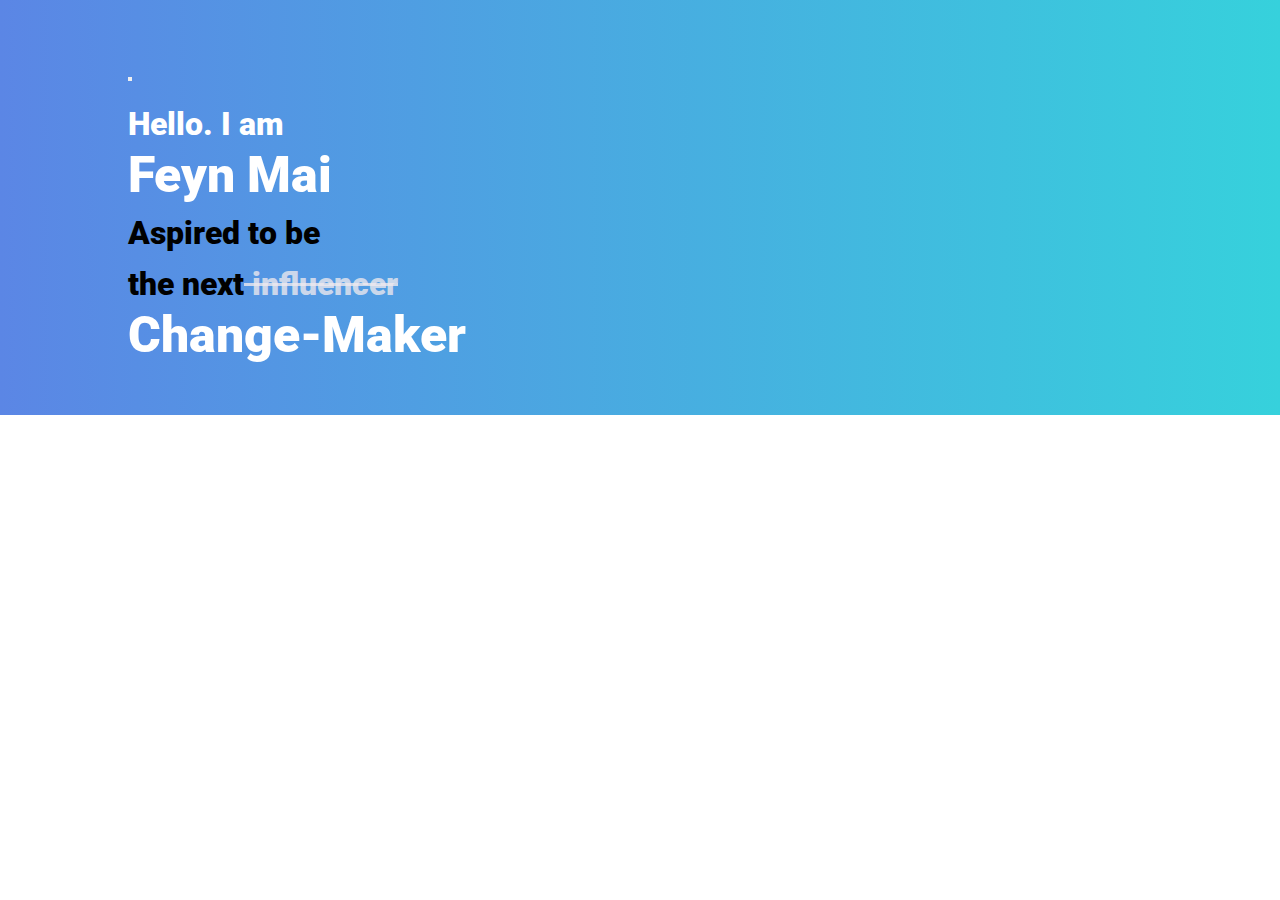
==== index.html @ 593f8a3f "Initial commit" ====
<!DOCTYPE html>
<html>
<head>
	<title>project 2</title>
	<link rel="stylesheet" href="css/reset.css">
	<link rel="stylesheet" type="text/css" href="css/style.css">
	<link href="https://fonts.googleapis.com/css?family=Roboto" rel="stylesheet">
	<link rel="stylesheet" href="https://cdnjs.cloudflare.com/ajax/libs/font-awesome/4.7.0/css/font-awesome.min.css">
	<link href="dist/hamburgers.css" rel="stylesheet">

</head>
<body>
	<header>
		<section>
			<nav>
<button class="hamburger hamburger--collapse is-active" type="button">
  <span class="hamburger-box">
    <span class="hamburger-inner"></span>
  </span>
</button>
					<ul>
						<li><a href="#">About Me</a></li>
						<li><a href="#">Blog</a></li>			
						<li><a href="#">What Can I do</a></li>			
						<li><a href="#">Contact</a></li>			
					</ul>
			</nav>
			<h1 class="intro1">Hello. I am<br><span id="name">Feyn Mai</span></br></h1>
			<h1 class="intro2">Aspired to be<br> the next<span id="influencer"> influencer</span><br><span id="name">Change-Maker</span><br></h1>
		</section>
	</header>
	<script type="text/javascript" src="https://cdnjs.cloudflare.com/ajax/libs/jquery/3.2.1/jquery.js"></script>
	<script type="text/javascript" src="js/main.js"></script>

</body>
</html>
---- css/style.css ----
* {
	padding: 0;
	margin: 0;
	box-sizing: border-box;
}

body {
	font-family: 'Roboto', sans-serif;
	font-size: 16px;
	line-height: 3.2em;
	font-weight: 900;
}

header {
	padding: 3em 8em;
	background: #36D1DC;  
	background: -webkit-linear-gradient(to right, #5B86E5, #36D1DC);  /* Chrome 10-25, Safari 5.1-6 */
	background: linear-gradient(to right, #5B86E5, #36D1DC); /* W3C, IE 10+/ Edge, Firefox 16+, Chrome 26+, Opera 12+, Safari 7+ */

}

nav {
	margin: 0 auto;
}
nav ul li {
	display: inline;
	display: none;
}
 
h1.intro1 {
	font-size: 2em;
	color: white;
}

h1.intro2 {
	font-size: 2em;
}

span#name {
	font-size: 50px;
	font-weight: bolder;
	color: white;
}

span#influencer {
	text-decoration: line-through;
	color: rgba(237, 233, 238, 0.8);
}
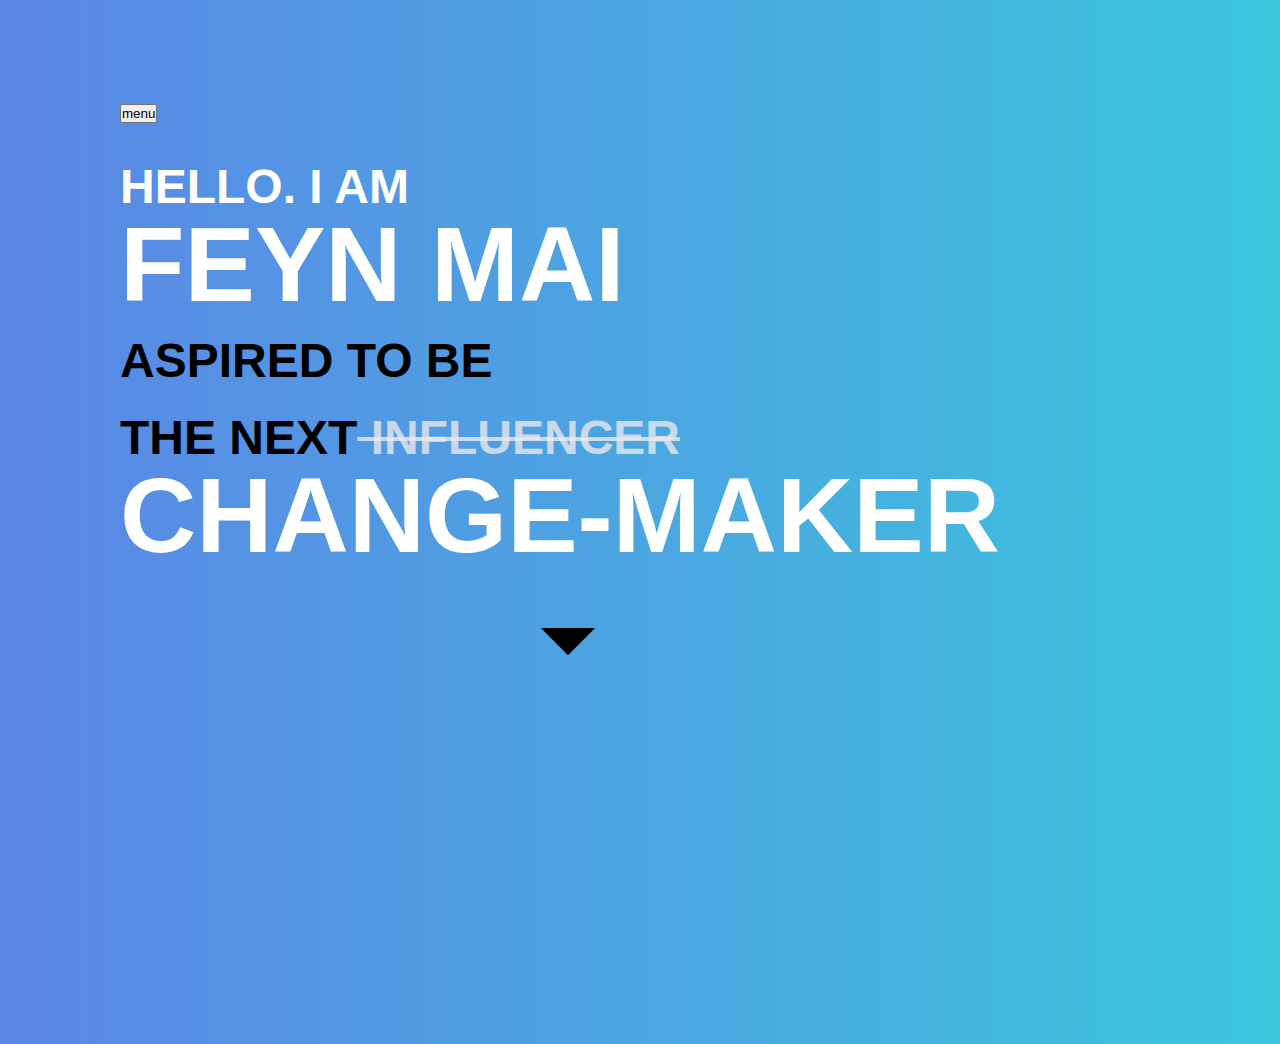
==== commit f0d1776a: "completed nav menu" ====
--- a/index.html
+++ b/index.html
@@ -6,27 +6,34 @@
 	<link rel="stylesheet" type="text/css" href="css/style.css">
 	<link href="https://fonts.googleapis.com/css?family=Roboto" rel="stylesheet">
 	<link rel="stylesheet" href="https://cdnjs.cloudflare.com/ajax/libs/font-awesome/4.7.0/css/font-awesome.min.css">
-	<link href="dist/hamburgers.css" rel="stylesheet">
+	<link href="../dist/hamburgers.css" rel="stylesheet">
+	<link href="https://fonts.googleapis.com/icon?family=Material+Icons"
+      rel="stylesheet">
 
 </head>
 <body>
 	<header>
 		<section>
 			<nav>
-<button class="hamburger hamburger--collapse is-active" type="button">
-  <span class="hamburger-box">
-    <span class="hamburger-inner"></span>
-  </span>
-</button>
-					<ul>
-						<li><a href="#">About Me</a></li>
-						<li><a href="#">Blog</a></li>			
-						<li><a href="#">What Can I do</a></li>			
-						<li><a href="#">Contact</a></li>			
-					</ul>
+				<button class="hamburger hamburger--slider-r" type="button">
+  					<span class="hamburger-box">
+    				<span class="hamburger-inner">menu</span>
+  				</span>
+				</button>
+					<div class="menu">
+						<ul>
+							<li><a href="#">About Me</a></li>
+							<li><a href="#">Blog</a></li>			
+							<li><a href="#">What Can I do</a></li>			
+							<li><a href="#">Contact</a></li>			
+						</ul>
+					</div>
 			</nav>
-			<h1 class="intro1">Hello. I am<br><span id="name">Feyn Mai</span></br></h1>
-			<h1 class="intro2">Aspired to be<br> the next<span id="influencer"> influencer</span><br><span id="name">Change-Maker</span><br></h1>
+			<div id="introduction">
+				<h1 class="intro1">Hello. I am<br><span id="name">Feyn Mai</span></br></h1>
+				<h1 class="intro2">Aspired to be<br> the next<span id="influencer"> influencer</span><br><span id="name">Change-Maker</span><br></h1>
+			</div>
+			<a class="scroll-down" href="#"><i class="material-icons md-48">arrow_drop_down</i></a>
 		</section>
 	</header>
 	<script type="text/javascript" src="https://cdnjs.cloudflare.com/ajax/libs/jquery/3.2.1/jquery.js"></script>
--- a/css/style.css
+++ b/css/style.css
@@ -4,29 +4,59 @@
 	box-sizing: border-box;
 }
 
+html,body,header {
+	min-height: 100%;
+	height: 100%;
+}
+
 body {
-	font-family: 'Roboto', sans-serif;
-	font-size: 16px;
+	font-family: 'Roboto', sans-serif,Baron Neue,"Helvetica Neue",Helvetica,Arial;
+	font-size: 24px;
 	line-height: 3.2em;
 	font-weight: 900;
+
 }
 
 header {
-	padding: 3em 8em;
+	box-sizing: content-box;
+	width: 100%;
+	font-family: Baron Neue,"Helvetica Neue",Helvetica,Arial;
+	text-transform: uppercase;
+	padding: 3em 5em;
 	background: #36D1DC;  
 	background: -webkit-linear-gradient(to right, #5B86E5, #36D1DC);  /* Chrome 10-25, Safari 5.1-6 */
 	background: linear-gradient(to right, #5B86E5, #36D1DC); /* W3C, IE 10+/ Edge, Firefox 16+, Chrome 26+, Opera 12+, Safari 7+ */
-
 }
 
 nav {
 	margin: 0 auto;
 }
-nav ul li {
+
+
+nav .menu {
 	display: inline;
 	display: none;
 }
- 
+
+a {
+	display: inline-block;
+    position: relative;
+    text-align: center;
+    text-decoration: none;
+    font-size: 1.8em;
+}
+
+a:hover, a:visited, a:link, a:active {
+	text-decoration: none;
+	color: white;
+	width: 70%;
+}
+
+a:hover {
+	text-decoration: underline;
+}
+
+
 h1.intro1 {
 	font-size: 2em;
 	color: white;
@@ -37,7 +67,7 @@
 }
 
 span#name {
-	font-size: 50px;
+	font-size: 2.2em;
 	font-weight: bolder;
 	color: white;
 }
@@ -46,3 +76,14 @@
 	text-decoration: line-through;
 	color: rgba(237, 233, 238, 0.8);
 }
+
+.material-icons.md-48 { 
+	font-size: 3em;
+	width: 60%;  
+	color: black;
+ }
+
+
+
+
+
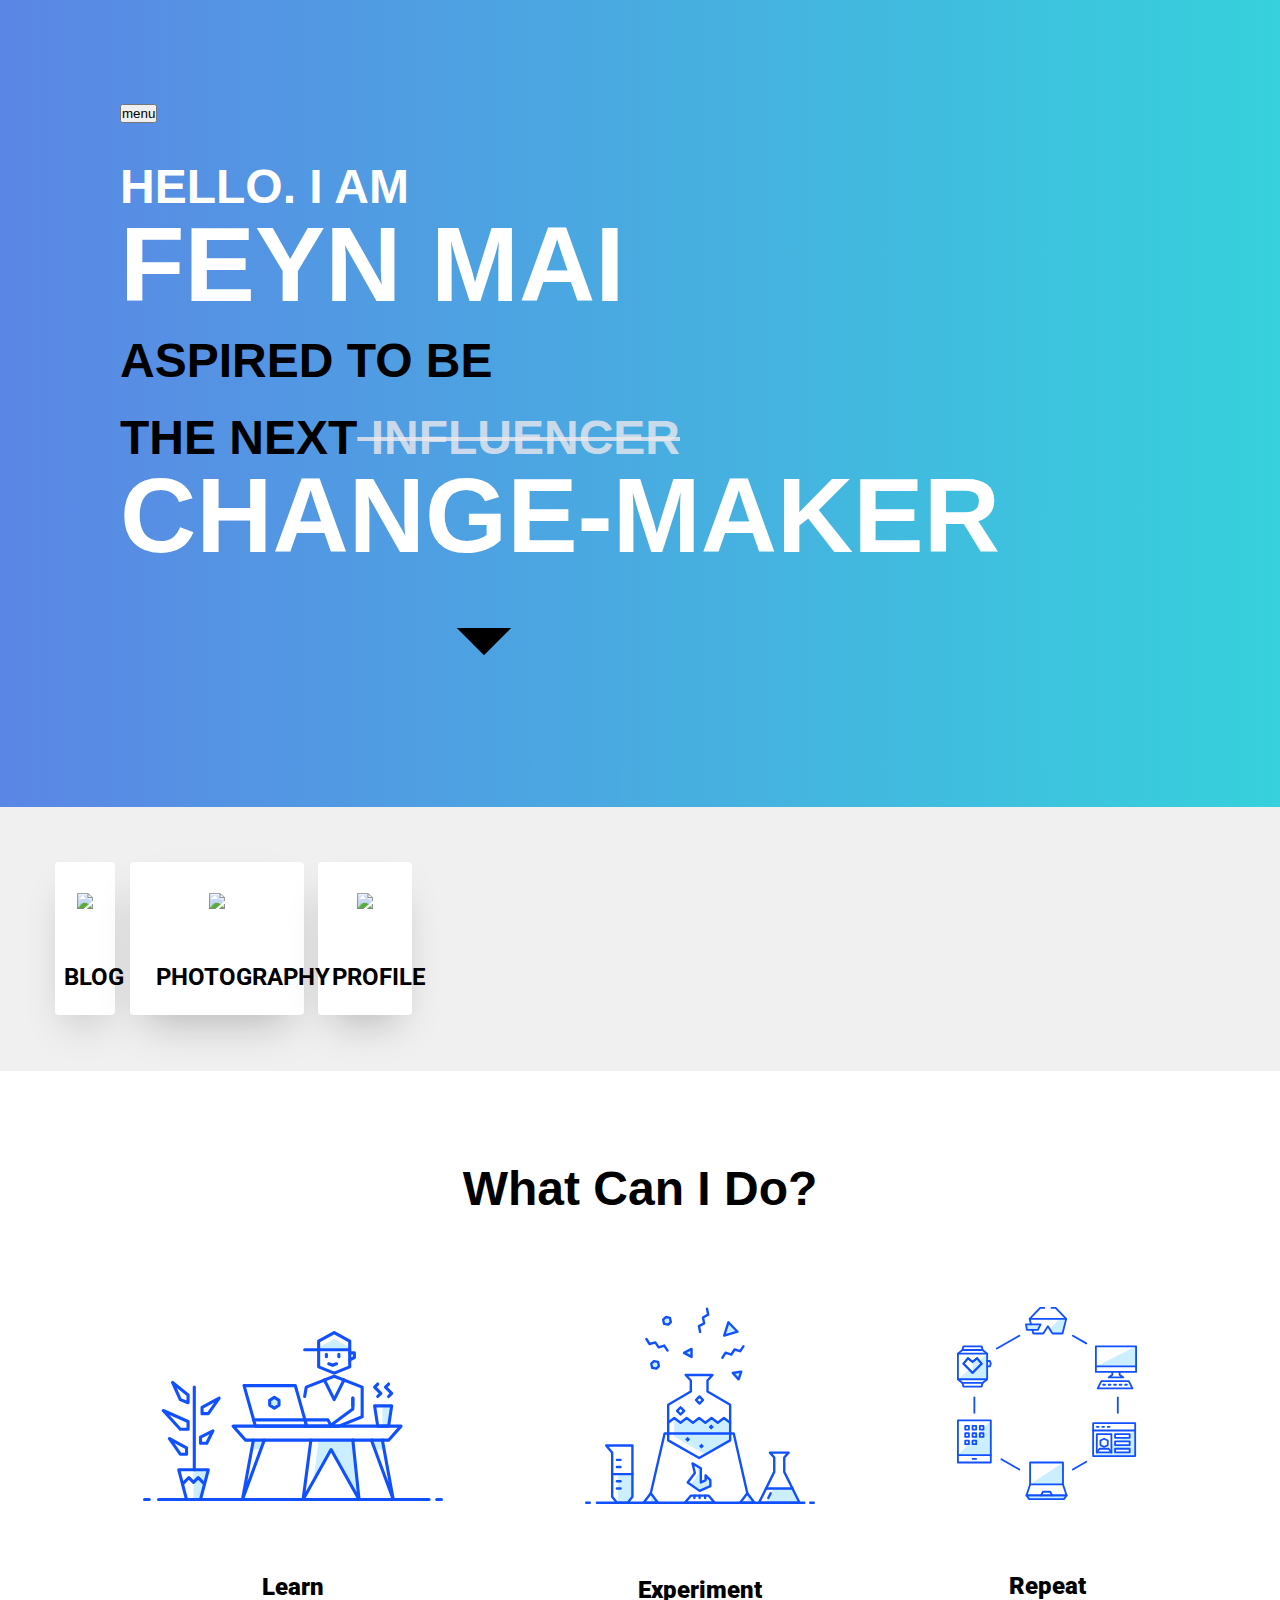
==== commit bfe8a6b5: "svg pics" ====
--- a/index.html
+++ b/index.html
@@ -30,10 +30,50 @@
 					</div>
 			</nav>
 			<div id="introduction">
-				<h1 class="intro1">Hello. I am<br><span id="name">Feyn Mai</span></br></h1>
+				<h1 class="intro1">Hello. I am<br><span id="my-name">Feyn Mai</span></br></h1>
 				<h1 class="intro2">Aspired to be<br> the next<span id="influencer"> influencer</span><br><span id="name">Change-Maker</span><br></h1>
 			</div>
-			<a class="scroll-down" href="#"><i class="material-icons md-48">arrow_drop_down</i></a>
+			<a class="bounce" href="#"><i class="material-icons md-48">arrow_drop_down</i></a>
+		</section>
+	</header>
+
+
+		<section id="card-container">
+			<div class="card-items">
+				<div class="card">	
+					<div class="card-img"><img src="https://images.unsplash.com/photo-1504682213184-3082b2bc5c3a?ixlib=rb-0.3.5&ixid=eyJhcHBfaWQiOjEyMDd9&s=27511b6b9a3c833fcc67b9df730abf21&auto=format&fit=crop&w=802&q=80"></div>
+					<div class="card-content"></div>
+					<div class="class-title"><a href="#" class="card-link">BLOG</a></div>		
+				</div>
+				<div class="card">	
+					<div class="card-img"><img src="https://images.unsplash.com/photo-1493680772813-f6ffe1e96087?ixlib=rb-0.3.5&ixid=eyJhcHBfaWQiOjEyMDd9&s=48fbeaa563bc97f1ae48d872f2a671a2&auto=format&fit=crop&w=750&q=80"></div>
+					<div class="card-content"></div>
+					<div class="class-title"><a href="#" class="card-link">PHOTOGRAPHY</a></div>		
+				</div>
+				<div class="card">	
+					<div class="card-img"><img src="https://images.unsplash.com/photo-1492305175278-3b3afaa2f31f?ixlib=rb-0.3.5&ixid=eyJhcHBfaWQiOjEyMDd9&s=8d0daec628ad72fa598af06bea9f855b&auto=format&fit=crop&w=717&q=80"></div>
+					<div class="card-content"></div>
+					<div class="class-title"><a href="#" class="card-link">PROFILE</a></div>		
+				</div>
+
+			</div>
+		</section>
+		<section>
+			<h2 class="work">What Can I Do?</h1>
+			<div id="items">
+				<div class="item-1">
+					<img src="images/standing-desk.svg" class="svg" height="300rem" width="300rem">
+					<h3>Learn</h3>
+				</div>
+				<div class="item-2">
+					<img src="images/lab.svg" class="svg" height="230rem" width="230rem">
+					<h3>Experiment</h3>
+				</div>
+				<div class="item-3">
+					<img src="images/devices.svg" class="svg" height="200rem" width="180rem">
+					<h3>Repeat</h3>
+				</div>
+			</div>
 		</section>
 	</header>
 	<script type="text/javascript" src="https://cdnjs.cloudflare.com/ajax/libs/jquery/3.2.1/jquery.js"></script>
--- a/css/style.css
+++ b/css/style.css
@@ -4,10 +4,7 @@
 	box-sizing: border-box;
 }
 
-html,body,header {
-	min-height: 100%;
-	height: 100%;
-}
+
 
 body {
 	font-family: 'Roboto', sans-serif,Baron Neue,"Helvetica Neue",Helvetica,Arial;
@@ -19,7 +16,6 @@
 
 header {
 	box-sizing: content-box;
-	width: 100%;
 	font-family: Baron Neue,"Helvetica Neue",Helvetica,Arial;
 	text-transform: uppercase;
 	padding: 3em 5em;
@@ -34,7 +30,6 @@
 
 
 nav .menu {
-	display: inline;
 	display: none;
 }
 
@@ -62,8 +57,27 @@
 	color: white;
 }
 
+
 h1.intro2 {
 	font-size: 2em;
+}
+
+h2.work {
+	font-size: 2em;
+	font-family: Baron Neue,"Helvetica Neue",Helvetica,Arial;
+	margin: 5rem;
+	text-align: center;
+}
+
+h3 {
+	padding-top: 2em;
+	text-align: center;
+}
+
+span#my-name {
+	font-size: 2.2em;
+	font-weight: bolder;
+	color: white;
 }
 
 span#name {
@@ -81,7 +95,71 @@
 	font-size: 3em;
 	width: 60%;  
 	color: black;
+	-moz-animation: bounce 2s infinite;
+  	-webkit-animation: bounce 2s infinite;
+  	animation: bounce 2s infinite;
  }
+
+ #card-container {
+ 	background-color: #f0f0f0;
+
+ }
+
+.card-items {
+	display: flex;
+  	padding: 3rem;
+  	@media(min-width: 40rem) {
+    	width: 49%;
+  	}
+  	@media(min-width: 56rem) {
+    	width: 33.3333%;
+  	}
+
+
+}
+
+.card {
+  background-color: white;
+  border-radius: 0.25rem;
+  box-shadow: 0 20px 40px -14px rgba(0,0,0,0.25);
+  margin: 0.3em;
+  text-align: center;
+}
+
+a.card-link {
+	color: black;
+	font-size: 1em;
+	text-decoration: none;
+	font-family: 'Roboto', sans-serif;
+	font-weight: bold;
+}
+
+#items {
+	display: flex;
+	justify-content: space-around;
+	margin: 3em;
+}
+
+.item-1 {
+	padding-top: 1em;
+}
+img {
+  height: auto;
+  max-width: 100%;
+  vertical-align: middle;
+}
+
+ @keyframes bounce {
+  0%, 20%, 50%, 80%, 100% {
+    transform: translateY(0);
+  }
+  40% {
+    transform: translateY(-30px);
+  }
+  60% {
+    transform: translateY(-15px);
+  }
+}
 
 
 
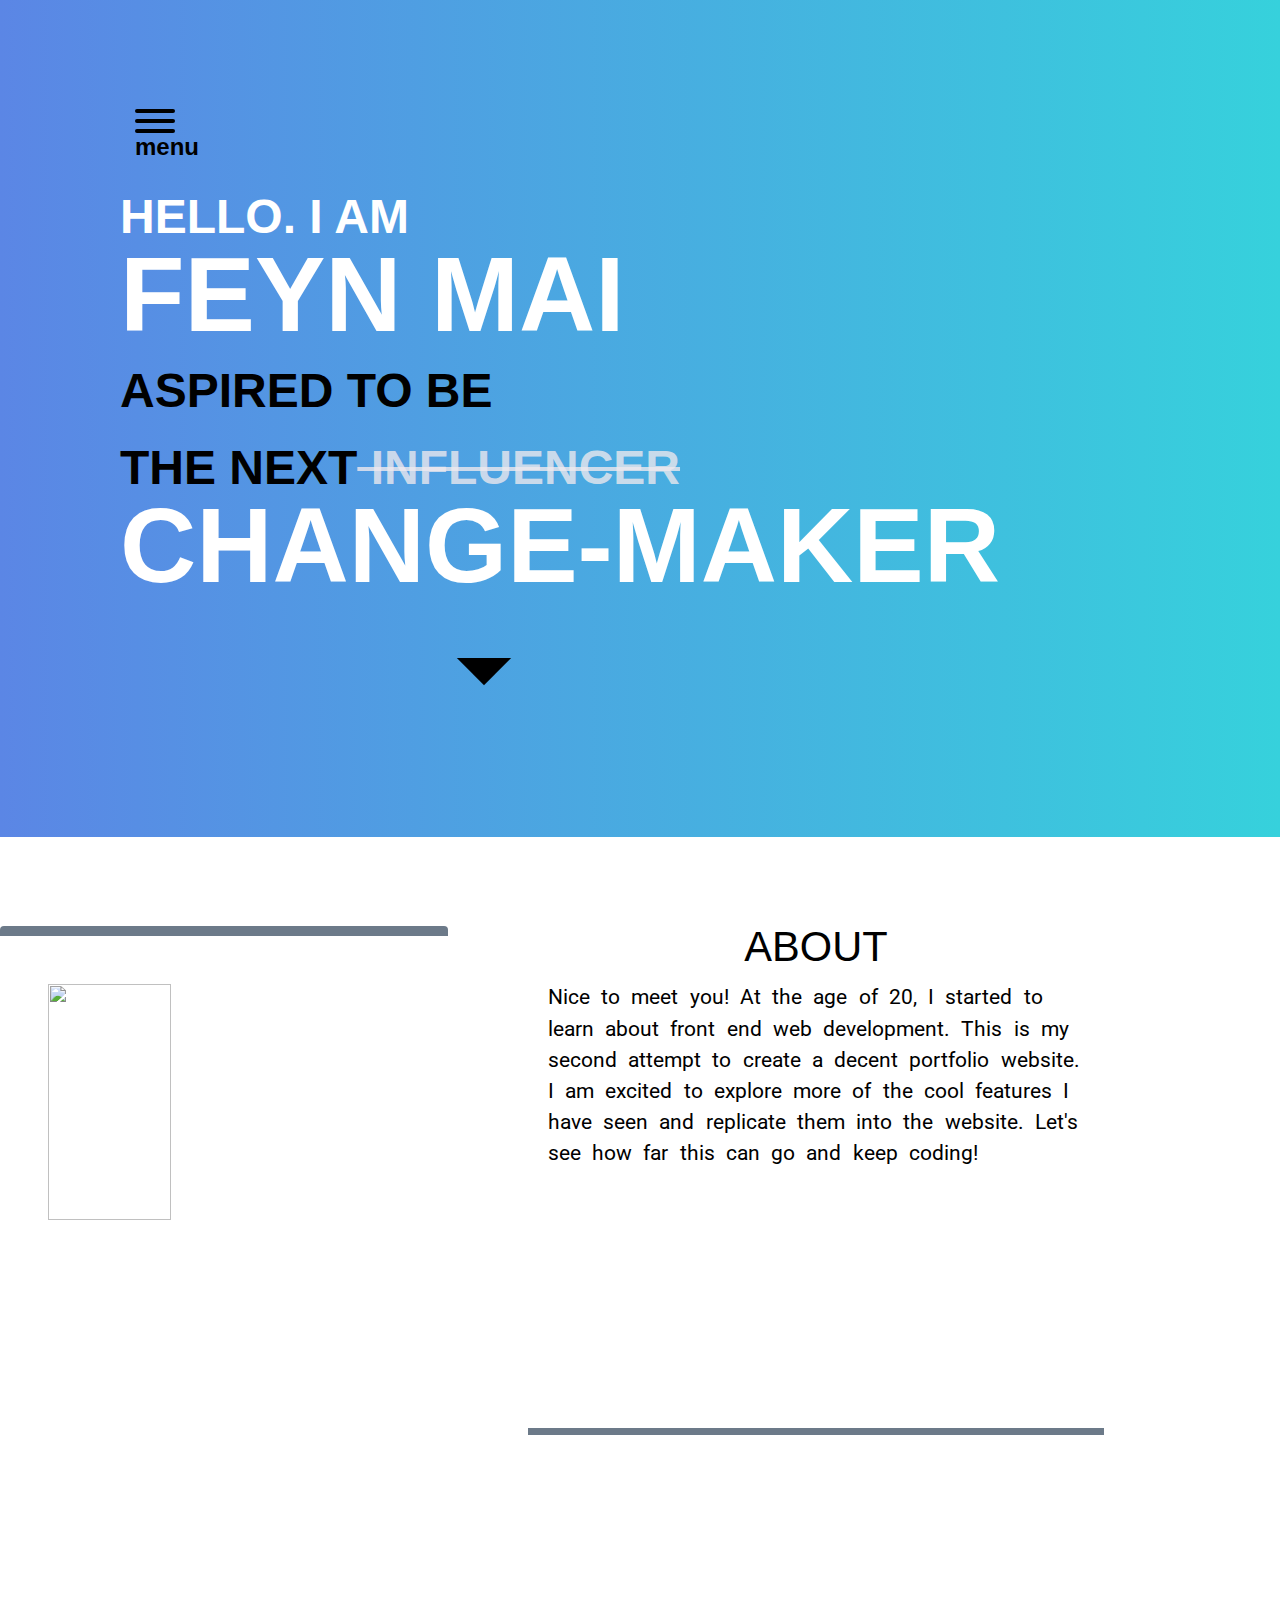
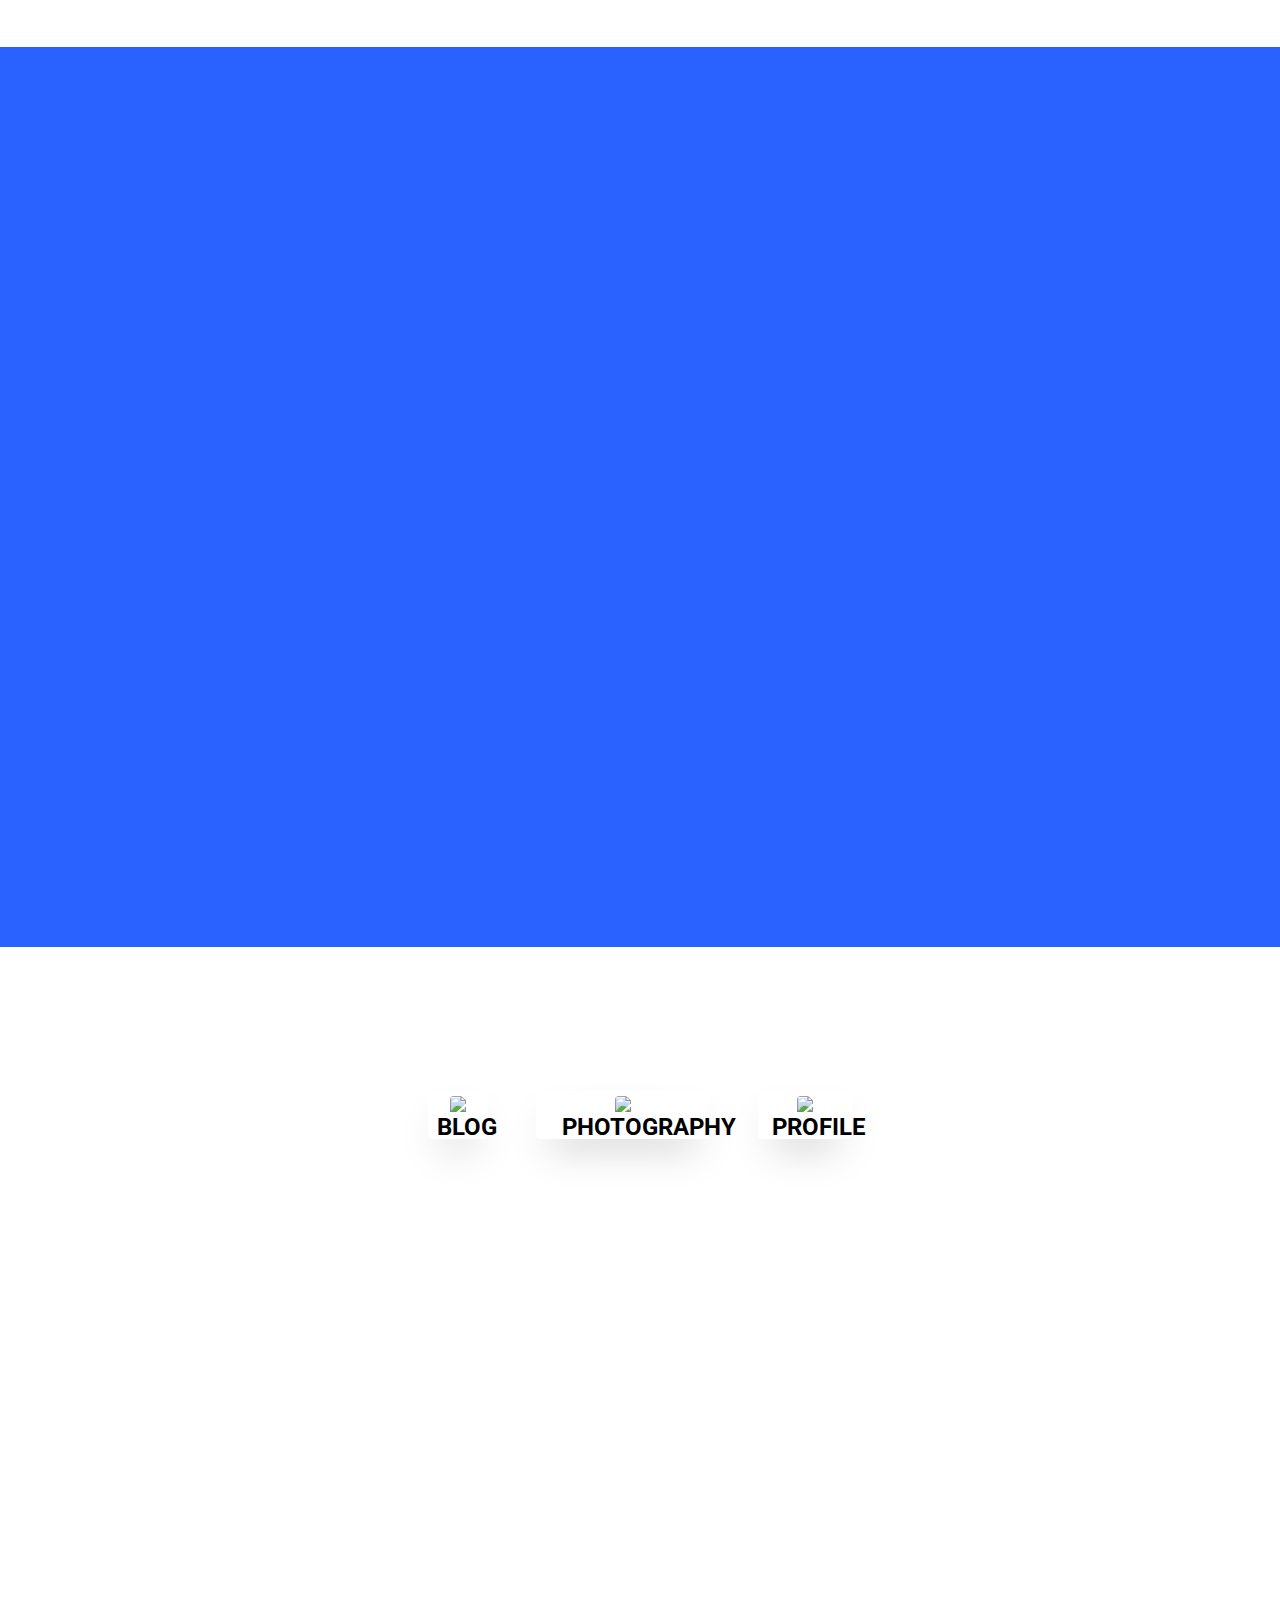
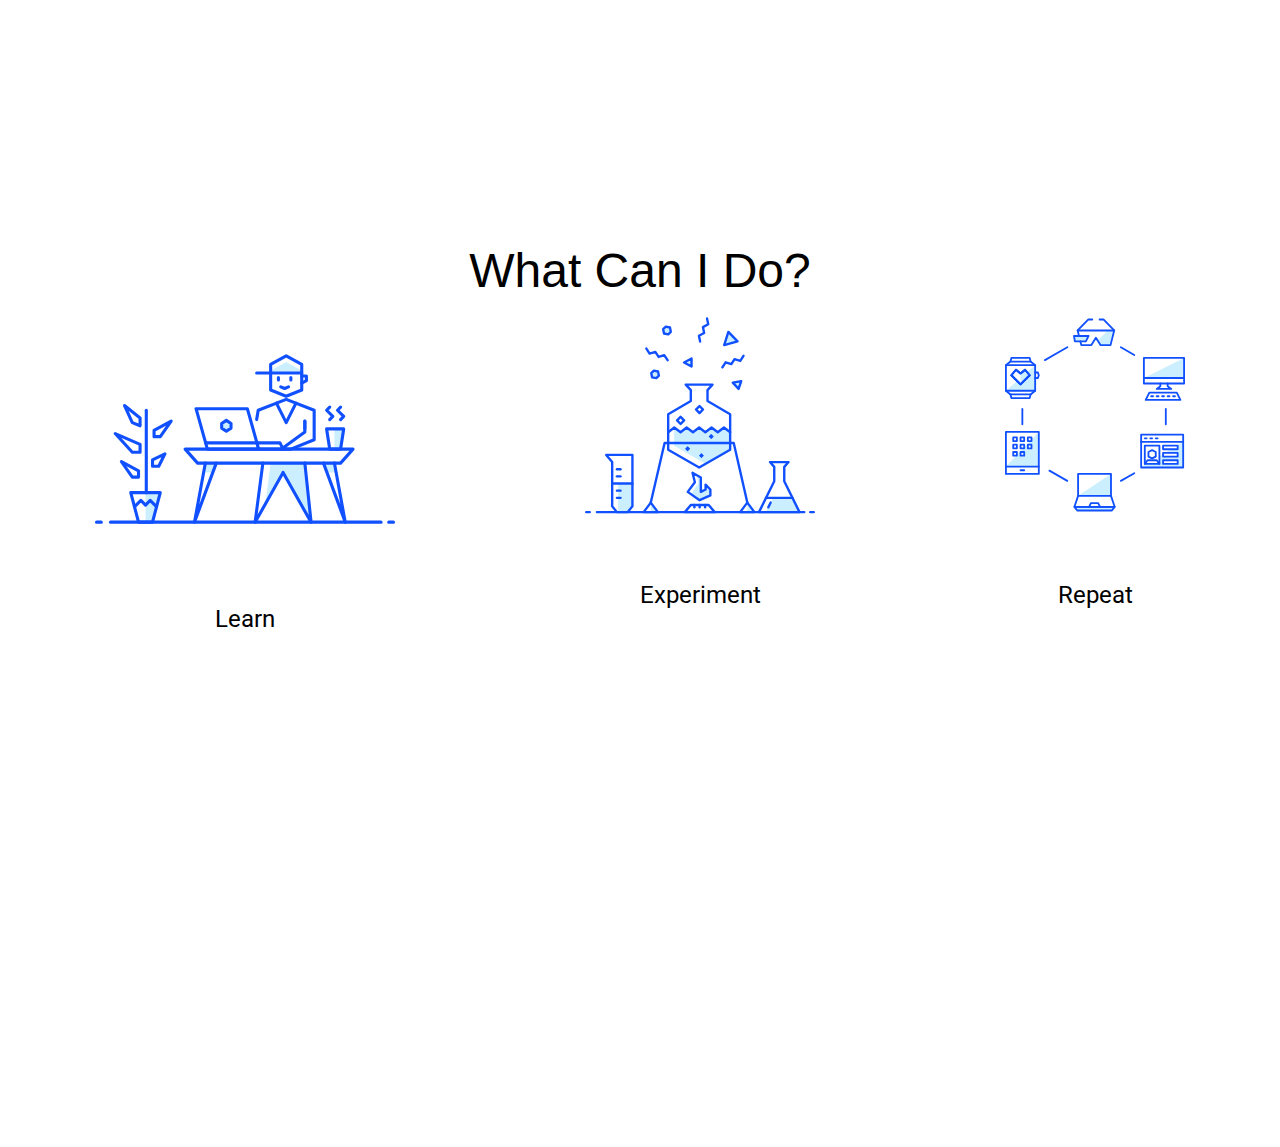
==== commit f6ad2f99: "updated" ====
--- a/index.html
+++ b/index.html
@@ -1,14 +1,15 @@
 <!DOCTYPE html>
 <html>
 <head>
-	<title>project 2</title>
+	<title>MY project</title>
 	<link rel="stylesheet" href="css/reset.css">
 	<link rel="stylesheet" type="text/css" href="css/style.css">
 	<link href="https://fonts.googleapis.com/css?family=Roboto" rel="stylesheet">
 	<link rel="stylesheet" href="https://cdnjs.cloudflare.com/ajax/libs/font-awesome/4.7.0/css/font-awesome.min.css">
 	<link href="../dist/hamburgers.css" rel="stylesheet">
 	<link href="https://fonts.googleapis.com/icon?family=Material+Icons"
-      rel="stylesheet">
+	rel="stylesheet">
+	
 
 </head>
 <body>
@@ -16,50 +17,65 @@
 		<section>
 			<nav>
 				<button class="hamburger hamburger--slider-r" type="button">
-  					<span class="hamburger-box">
-    				<span class="hamburger-inner">menu</span>
-  				</span>
+					<span class="hamburger-box">
+						<span class="hamburger-inner">menu</span>
+					</span>
 				</button>
-					<div class="menu">
-						<ul>
-							<li><a href="#">About Me</a></li>
-							<li><a href="#">Blog</a></li>			
-							<li><a href="#">What Can I do</a></li>			
-							<li><a href="#">Contact</a></li>			
-						</ul>
-					</div>
+				<div class="menu">
+					<ul>
+						<li><a href="index.html">Home</a></li>
+						<li><a href="about_me.html">About Me</a></li>
+						<li><a href="#">Blog</a></li>			
+						<li><a href="#">What Can I do</a></li>			
+						<li><a href="#">Contact</a></li>			
+					</ul>
+				</div>
 			</nav>
 			<div id="introduction">
 				<h1 class="intro1">Hello. I am<br><span id="my-name">Feyn Mai</span></br></h1>
 				<h1 class="intro2">Aspired to be<br> the next<span id="influencer"> influencer</span><br><span id="name">Change-Maker</span><br></h1>
 			</div>
-			<a class="bounce" href="#"><i class="material-icons md-48">arrow_drop_down</i></a>
+			<a class="bounce" href="#card-container"><i class="material-icons md-48">arrow_drop_down</i></a>
 		</section>
 	</header>
 
+	<div class="second-pg">
+		<img id="me" src="https://media.giphy.com/media/BwZ7PX10s4fCM/giphy.gif">
+		<div class="content-box">
+			<h2 class="work">ABOUT</h2>
+			<p id="brief-intro">Nice to meet you! At the age of 20, I started to learn about front end web development. This is my second attempt to create a decent portfolio website. I am excited to explore more of the cool features I have seen and replicate them into the website. Let's see how far this can go and keep coding!</p>
+		</div>	
 
-		<section id="card-container">
-			<div class="card-items">
-				<div class="card">	
-					<div class="card-img"><img src="https://images.unsplash.com/photo-1504682213184-3082b2bc5c3a?ixlib=rb-0.3.5&ixid=eyJhcHBfaWQiOjEyMDd9&s=27511b6b9a3c833fcc67b9df730abf21&auto=format&fit=crop&w=802&q=80"></div>
-					<div class="card-content"></div>
-					<div class="class-title"><a href="#" class="card-link">BLOG</a></div>		
-				</div>
-				<div class="card">	
-					<div class="card-img"><img src="https://images.unsplash.com/photo-1493680772813-f6ffe1e96087?ixlib=rb-0.3.5&ixid=eyJhcHBfaWQiOjEyMDd9&s=48fbeaa563bc97f1ae48d872f2a671a2&auto=format&fit=crop&w=750&q=80"></div>
-					<div class="card-content"></div>
-					<div class="class-title"><a href="#" class="card-link">PHOTOGRAPHY</a></div>		
-				</div>
-				<div class="card">	
-					<div class="card-img"><img src="https://images.unsplash.com/photo-1492305175278-3b3afaa2f31f?ixlib=rb-0.3.5&ixid=eyJhcHBfaWQiOjEyMDd9&s=8d0daec628ad72fa598af06bea9f855b&auto=format&fit=crop&w=717&q=80"></div>
-					<div class="card-content"></div>
-					<div class="class-title"><a href="#" class="card-link">PROFILE</a></div>		
-				</div>
+		
+	</div>
 
+	<div class="third-pg">
+
+	</div>
+
+
+	<section id="card-container">
+		<div class="card-items">
+			<div class="card">	
+				<div class="card-img"><img src="https://images.unsplash.com/photo-1504682213184-3082b2bc5c3a?ixlib=rb-0.3.5&ixid=eyJhcHBfaWQiOjEyMDd9&s=27511b6b9a3c833fcc67b9df730abf21&auto=format&fit=crop&w=802&q=80"></div>
+				<div class="card-content"></div>
+				<div class="class-title"><a href="#" class="card-link">BLOG</a></div>		
 			</div>
-		</section>
-		<section>
-			<h2 class="work">What Can I Do?</h1>
+			<div class="card">	
+				<div class="card-img"><img src="https://images.unsplash.com/photo-1493680772813-f6ffe1e96087?ixlib=rb-0.3.5&ixid=eyJhcHBfaWQiOjEyMDd9&s=48fbeaa563bc97f1ae48d872f2a671a2&auto=format&fit=crop&w=750&q=80"></div>
+				<div class="card-content"></div>
+				<div class="class-title"><a href="#" class="card-link">PHOTOGRAPHY</a></div>		
+			</div>
+			<div class="card">	
+				<div class="card-img"><img src="https://images.unsplash.com/photo-1492305175278-3b3afaa2f31f?ixlib=rb-0.3.5&ixid=eyJhcHBfaWQiOjEyMDd9&s=8d0daec628ad72fa598af06bea9f855b&auto=format&fit=crop&w=717&q=80"></div>
+				<div class="card-content"></div>
+				<div class="class-title"><a href="#" class="card-link">PROFILE</a></div>		
+			</div>
+
+		</div>
+	</section>
+	<section class="skills">
+		<h2 class="work">What Can I Do?</h1>
 			<div id="items">
 				<div class="item-1">
 					<img src="images/standing-desk.svg" class="svg" height="300rem" width="300rem">
@@ -78,6 +94,7 @@
 	</header>
 	<script type="text/javascript" src="https://cdnjs.cloudflare.com/ajax/libs/jquery/3.2.1/jquery.js"></script>
 	<script type="text/javascript" src="js/main.js"></script>
+	
 
 </body>
 </html>--- a/css/style.css
+++ b/css/style.css
@@ -9,13 +9,13 @@
 body {
 	font-family: 'Roboto', sans-serif,Baron Neue,"Helvetica Neue",Helvetica,Arial;
 	font-size: 24px;
+
+}
+
+header {
+	box-sizing: content-box;
 	line-height: 3.2em;
 	font-weight: 900;
-
-}
-
-header {
-	box-sizing: content-box;
 	font-family: Baron Neue,"Helvetica Neue",Helvetica,Arial;
 	text-transform: uppercase;
 	padding: 3em 5em;
@@ -29,7 +29,7 @@
 }
 
 
-nav .menu {
+.menu {
 	display: none;
 }
 
@@ -65,8 +65,8 @@
 h2.work {
 	font-size: 2em;
 	font-family: Baron Neue,"Helvetica Neue",Helvetica,Arial;
-	margin: 5rem;
 	text-align: center;
+
 }
 
 h3 {
@@ -78,12 +78,14 @@
 	font-size: 2.2em;
 	font-weight: bolder;
 	color: white;
+
 }
 
 span#name {
 	font-size: 2.2em;
 	font-weight: bolder;
 	color: white;
+
 }
 
 span#influencer {
@@ -101,19 +103,19 @@
  }
 
  #card-container {
- 	background-color: #f0f0f0;
+ 	background-color: white ;
+ 	width: 100%;
+ 	height: 100vh;
+ 	padding-top: 5em;
+
 
  }
 
 .card-items {
 	display: flex;
-  	padding: 3rem;
-  	@media(min-width: 40rem) {
-    	width: 49%;
-  	}
-  	@media(min-width: 56rem) {
-    	width: 33.3333%;
-  	}
+	align-items: center;
+	justify-content: center;
+	
 
 
 }
@@ -122,8 +124,12 @@
   background-color: white;
   border-radius: 0.25rem;
   box-shadow: 0 20px 40px -14px rgba(0,0,0,0.25);
-  margin: 0.3em;
+  margin: 1em;
   text-align: center;
+  transition: all 2s ease-in-out;
+  height: auto;
+
+
 }
 
 a.card-link {
@@ -137,18 +143,71 @@
 #items {
 	display: flex;
 	justify-content: space-around;
-	margin: 3em;
+
 }
 
 .item-1 {
 	padding-top: 1em;
 }
+
 img {
-  height: auto;
+  height: 10em;
   max-width: 100%;
   vertical-align: middle;
-}
-
+  border-top-right-radius: 0.25rem;
+  border-top-left-radius: 0.25rem;
+
+}
+
+
+
+.skills {
+	width: 100%;
+	height: 100vh;
+
+}
+
+.name-title {
+	background-color: rgb(101, 150, 247);
+}
+
+
+.second-pg {
+	height: 90vh;
+	display: inline-flex;
+	font-family: Roboto;
+	padding-top: 7% ;
+}	
+
+img#me {
+	width: 35%;
+	height: 65%;
+	padding: 2em;
+	border-top: 10px solid #6C7A89;
+
+}
+
+.content-box {
+	width: 45%;
+	height: 70%;
+	margin: 5px 80px;
+	font-size: 1.3rem;
+	word-spacing: 0.3em;
+	line-height: 1.5em;
+	border-bottom: 7px solid #6C7A89;
+}
+
+#brief-intro {
+	padding: 20px;
+}
+
+.third-pg {
+	background-color: #2962FF;
+	height: 100vh;
+	width: 100%;
+	text-align: center;
+	font-family: Baron Neue,"Helvetica Neue",Helvetica,Arial;
+}
  @keyframes bounce {
   0%, 20%, 50%, 80%, 100% {
     transform: translateY(0);
@@ -163,5 +222,3 @@
 
 
 
-
-
--- a/dist/hamburgers.css
+++ b/dist/hamburgers.css
@@ -0,0 +1,700 @@
+/*!
+ * Hamburgers
+ * @description Tasty CSS-animated hamburgers
+ * @author Jonathan Suh @jonsuh
+ * @site https://jonsuh.com/hamburgers
+ * @link https://github.com/jonsuh/hamburgers
+ */
+.hamburger {
+  padding: 15px 15px;
+  display: inline-block;
+  cursor: pointer;
+  transition-property: opacity, filter;
+  transition-duration: 0.15s;
+  transition-timing-function: linear;
+  font: inherit;
+  color: inherit;
+  text-transform: none;
+  background-color: transparent;
+  border: 0;
+  margin: 0;
+  overflow: visible; }
+  .hamburger:hover {
+    opacity: 0.7; }
+
+.hamburger-box {
+  width: 40px;
+  height: 24px;
+  display: inline-block;
+  position: relative; }
+
+.hamburger-inner {
+  display: block;
+  top: 50%;
+  margin-top: -2px; }
+  .hamburger-inner, .hamburger-inner::before, .hamburger-inner::after {
+    width: 40px;
+    height: 4px;
+    background-color: #000;
+    border-radius: 4px;
+    position: absolute;
+    transition-property: transform;
+    transition-duration: 0.15s;
+    transition-timing-function: ease; }
+  .hamburger-inner::before, .hamburger-inner::after {
+    content: "";
+    display: block; }
+  .hamburger-inner::before {
+    top: -10px; }
+  .hamburger-inner::after {
+    bottom: -10px; }
+
+/*
+   * 3DX
+   */
+.hamburger--3dx .hamburger-box {
+  perspective: 80px; }
+
+.hamburger--3dx .hamburger-inner {
+  transition: transform 0.15s cubic-bezier(0.645, 0.045, 0.355, 1), background-color 0s 0.1s cubic-bezier(0.645, 0.045, 0.355, 1); }
+  .hamburger--3dx .hamburger-inner::before, .hamburger--3dx .hamburger-inner::after {
+    transition: transform 0s 0.1s cubic-bezier(0.645, 0.045, 0.355, 1); }
+
+.hamburger--3dx.is-active .hamburger-inner {
+  background-color: transparent;
+  transform: rotateY(180deg); }
+  .hamburger--3dx.is-active .hamburger-inner::before {
+    transform: translate3d(0, 10px, 0) rotate(45deg); }
+  .hamburger--3dx.is-active .hamburger-inner::after {
+    transform: translate3d(0, -10px, 0) rotate(-45deg); }
+
+/*
+   * 3DX Reverse
+   */
+.hamburger--3dx-r .hamburger-box {
+  perspective: 80px; }
+
+.hamburger--3dx-r .hamburger-inner {
+  transition: transform 0.15s cubic-bezier(0.645, 0.045, 0.355, 1), background-color 0s 0.1s cubic-bezier(0.645, 0.045, 0.355, 1); }
+  .hamburger--3dx-r .hamburger-inner::before, .hamburger--3dx-r .hamburger-inner::after {
+    transition: transform 0s 0.1s cubic-bezier(0.645, 0.045, 0.355, 1); }
+
+.hamburger--3dx-r.is-active .hamburger-inner {
+  background-color: transparent;
+  transform: rotateY(-180deg); }
+  .hamburger--3dx-r.is-active .hamburger-inner::before {
+    transform: translate3d(0, 10px, 0) rotate(45deg); }
+  .hamburger--3dx-r.is-active .hamburger-inner::after {
+    transform: translate3d(0, -10px, 0) rotate(-45deg); }
+
+/*
+   * 3DY
+   */
+.hamburger--3dy .hamburger-box {
+  perspective: 80px; }
+
+.hamburger--3dy .hamburger-inner {
+  transition: transform 0.15s cubic-bezier(0.645, 0.045, 0.355, 1), background-color 0s 0.1s cubic-bezier(0.645, 0.045, 0.355, 1); }
+  .hamburger--3dy .hamburger-inner::before, .hamburger--3dy .hamburger-inner::after {
+    transition: transform 0s 0.1s cubic-bezier(0.645, 0.045, 0.355, 1); }
+
+.hamburger--3dy.is-active .hamburger-inner {
+  background-color: transparent;
+  transform: rotateX(-180deg); }
+  .hamburger--3dy.is-active .hamburger-inner::before {
+    transform: translate3d(0, 10px, 0) rotate(45deg); }
+  .hamburger--3dy.is-active .hamburger-inner::after {
+    transform: translate3d(0, -10px, 0) rotate(-45deg); }
+
+/*
+   * 3DY Reverse
+   */
+.hamburger--3dy-r .hamburger-box {
+  perspective: 80px; }
+
+.hamburger--3dy-r .hamburger-inner {
+  transition: transform 0.15s cubic-bezier(0.645, 0.045, 0.355, 1), background-color 0s 0.1s cubic-bezier(0.645, 0.045, 0.355, 1); }
+  .hamburger--3dy-r .hamburger-inner::before, .hamburger--3dy-r .hamburger-inner::after {
+    transition: transform 0s 0.1s cubic-bezier(0.645, 0.045, 0.355, 1); }
+
+.hamburger--3dy-r.is-active .hamburger-inner {
+  background-color: transparent;
+  transform: rotateX(180deg); }
+  .hamburger--3dy-r.is-active .hamburger-inner::before {
+    transform: translate3d(0, 10px, 0) rotate(45deg); }
+  .hamburger--3dy-r.is-active .hamburger-inner::after {
+    transform: translate3d(0, -10px, 0) rotate(-45deg); }
+
+/*
+   * 3DXY
+   */
+.hamburger--3dxy .hamburger-box {
+  perspective: 80px; }
+
+.hamburger--3dxy .hamburger-inner {
+  transition: transform 0.15s cubic-bezier(0.645, 0.045, 0.355, 1), background-color 0s 0.1s cubic-bezier(0.645, 0.045, 0.355, 1); }
+  .hamburger--3dxy .hamburger-inner::before, .hamburger--3dxy .hamburger-inner::after {
+    transition: transform 0s 0.1s cubic-bezier(0.645, 0.045, 0.355, 1); }
+
+.hamburger--3dxy.is-active .hamburger-inner {
+  background-color: transparent;
+  transform: rotateX(180deg) rotateY(180deg); }
+  .hamburger--3dxy.is-active .hamburger-inner::before {
+    transform: translate3d(0, 10px, 0) rotate(45deg); }
+  .hamburger--3dxy.is-active .hamburger-inner::after {
+    transform: translate3d(0, -10px, 0) rotate(-45deg); }
+
+/*
+   * 3DXY Reverse
+   */
+.hamburger--3dxy-r .hamburger-box {
+  perspective: 80px; }
+
+.hamburger--3dxy-r .hamburger-inner {
+  transition: transform 0.15s cubic-bezier(0.645, 0.045, 0.355, 1), background-color 0s 0.1s cubic-bezier(0.645, 0.045, 0.355, 1); }
+  .hamburger--3dxy-r .hamburger-inner::before, .hamburger--3dxy-r .hamburger-inner::after {
+    transition: transform 0s 0.1s cubic-bezier(0.645, 0.045, 0.355, 1); }
+
+.hamburger--3dxy-r.is-active .hamburger-inner {
+  background-color: transparent;
+  transform: rotateX(180deg) rotateY(180deg) rotateZ(-180deg); }
+  .hamburger--3dxy-r.is-active .hamburger-inner::before {
+    transform: translate3d(0, 10px, 0) rotate(45deg); }
+  .hamburger--3dxy-r.is-active .hamburger-inner::after {
+    transform: translate3d(0, -10px, 0) rotate(-45deg); }
+
+/*
+   * Arrow
+   */
+.hamburger--arrow.is-active .hamburger-inner::before {
+  transform: translate3d(-8px, 0, 0) rotate(-45deg) scale(0.7, 1); }
+
+.hamburger--arrow.is-active .hamburger-inner::after {
+  transform: translate3d(-8px, 0, 0) rotate(45deg) scale(0.7, 1); }
+
+/*
+   * Arrow Right
+   */
+.hamburger--arrow-r.is-active .hamburger-inner::before {
+  transform: translate3d(8px, 0, 0) rotate(45deg) scale(0.7, 1); }
+
+.hamburger--arrow-r.is-active .hamburger-inner::after {
+  transform: translate3d(8px, 0, 0) rotate(-45deg) scale(0.7, 1); }
+
+/*
+   * Arrow Alt
+   */
+.hamburger--arrowalt .hamburger-inner::before {
+  transition: top 0.1s 0.1s ease, transform 0.1s cubic-bezier(0.165, 0.84, 0.44, 1); }
+
+.hamburger--arrowalt .hamburger-inner::after {
+  transition: bottom 0.1s 0.1s ease, transform 0.1s cubic-bezier(0.165, 0.84, 0.44, 1); }
+
+.hamburger--arrowalt.is-active .hamburger-inner::before {
+  top: 0;
+  transform: translate3d(-8px, -10px, 0) rotate(-45deg) scale(0.7, 1);
+  transition: top 0.1s ease, transform 0.1s 0.1s cubic-bezier(0.895, 0.03, 0.685, 0.22); }
+
+.hamburger--arrowalt.is-active .hamburger-inner::after {
+  bottom: 0;
+  transform: translate3d(-8px, 10px, 0) rotate(45deg) scale(0.7, 1);
+  transition: bottom 0.1s ease, transform 0.1s 0.1s cubic-bezier(0.895, 0.03, 0.685, 0.22); }
+
+/*
+   * Arrow Alt Right
+   */
+.hamburger--arrowalt-r .hamburger-inner::before {
+  transition: top 0.1s 0.1s ease, transform 0.1s cubic-bezier(0.165, 0.84, 0.44, 1); }
+
+.hamburger--arrowalt-r .hamburger-inner::after {
+  transition: bottom 0.1s 0.1s ease, transform 0.1s cubic-bezier(0.165, 0.84, 0.44, 1); }
+
+.hamburger--arrowalt-r.is-active .hamburger-inner::before {
+  top: 0;
+  transform: translate3d(8px, -10px, 0) rotate(45deg) scale(0.7, 1);
+  transition: top 0.1s ease, transform 0.1s 0.1s cubic-bezier(0.895, 0.03, 0.685, 0.22); }
+
+.hamburger--arrowalt-r.is-active .hamburger-inner::after {
+  bottom: 0;
+  transform: translate3d(8px, 10px, 0) rotate(-45deg) scale(0.7, 1);
+  transition: bottom 0.1s ease, transform 0.1s 0.1s cubic-bezier(0.895, 0.03, 0.685, 0.22); }
+
+/*
+ * Arrow Turn
+ */
+.hamburger--arrowturn.is-active .hamburger-inner {
+  transform: rotate(-180deg); }
+  .hamburger--arrowturn.is-active .hamburger-inner::before {
+    transform: translate3d(8px, 0, 0) rotate(45deg) scale(0.7, 1); }
+  .hamburger--arrowturn.is-active .hamburger-inner::after {
+    transform: translate3d(8px, 0, 0) rotate(-45deg) scale(0.7, 1); }
+
+/*
+ * Arrow Turn Right
+ */
+.hamburger--arrowturn-r.is-active .hamburger-inner {
+  transform: rotate(-180deg); }
+  .hamburger--arrowturn-r.is-active .hamburger-inner::before {
+    transform: translate3d(-8px, 0, 0) rotate(-45deg) scale(0.7, 1); }
+  .hamburger--arrowturn-r.is-active .hamburger-inner::after {
+    transform: translate3d(-8px, 0, 0) rotate(45deg) scale(0.7, 1); }
+
+/*
+   * Boring
+   */
+.hamburger--boring .hamburger-inner, .hamburger--boring .hamburger-inner::before, .hamburger--boring .hamburger-inner::after {
+  transition-property: none; }
+
+.hamburger--boring.is-active .hamburger-inner {
+  transform: rotate(45deg); }
+  .hamburger--boring.is-active .hamburger-inner::before {
+    top: 0;
+    opacity: 0; }
+  .hamburger--boring.is-active .hamburger-inner::after {
+    bottom: 0;
+    transform: rotate(-90deg); }
+
+/*
+   * Collapse
+   */
+.hamburger--collapse .hamburger-inner {
+  top: auto;
+  bottom: 0;
+  transition-duration: 0.13s;
+  transition-delay: 0.13s;
+  transition-timing-function: cubic-bezier(0.55, 0.055, 0.675, 0.19); }
+  .hamburger--collapse .hamburger-inner::after {
+    top: -20px;
+    transition: top 0.2s 0.2s cubic-bezier(0.33333, 0.66667, 0.66667, 1), opacity 0.1s linear; }
+  .hamburger--collapse .hamburger-inner::before {
+    transition: top 0.12s 0.2s cubic-bezier(0.33333, 0.66667, 0.66667, 1), transform 0.13s cubic-bezier(0.55, 0.055, 0.675, 0.19); }
+
+.hamburger--collapse.is-active .hamburger-inner {
+  transform: translate3d(0, -10px, 0) rotate(-45deg);
+  transition-delay: 0.22s;
+  transition-timing-function: cubic-bezier(0.215, 0.61, 0.355, 1); }
+  .hamburger--collapse.is-active .hamburger-inner::after {
+    top: 0;
+    opacity: 0;
+    transition: top 0.2s cubic-bezier(0.33333, 0, 0.66667, 0.33333), opacity 0.1s 0.22s linear; }
+  .hamburger--collapse.is-active .hamburger-inner::before {
+    top: 0;
+    transform: rotate(-90deg);
+    transition: top 0.1s 0.16s cubic-bezier(0.33333, 0, 0.66667, 0.33333), transform 0.13s 0.25s cubic-bezier(0.215, 0.61, 0.355, 1); }
+
+/*
+   * Collapse Reverse
+   */
+.hamburger--collapse-r .hamburger-inner {
+  top: auto;
+  bottom: 0;
+  transition-duration: 0.13s;
+  transition-delay: 0.13s;
+  transition-timing-function: cubic-bezier(0.55, 0.055, 0.675, 0.19); }
+  .hamburger--collapse-r .hamburger-inner::after {
+    top: -20px;
+    transition: top 0.2s 0.2s cubic-bezier(0.33333, 0.66667, 0.66667, 1), opacity 0.1s linear; }
+  .hamburger--collapse-r .hamburger-inner::before {
+    transition: top 0.12s 0.2s cubic-bezier(0.33333, 0.66667, 0.66667, 1), transform 0.13s cubic-bezier(0.55, 0.055, 0.675, 0.19); }
+
+.hamburger--collapse-r.is-active .hamburger-inner {
+  transform: translate3d(0, -10px, 0) rotate(45deg);
+  transition-delay: 0.22s;
+  transition-timing-function: cubic-bezier(0.215, 0.61, 0.355, 1); }
+  .hamburger--collapse-r.is-active .hamburger-inner::after {
+    top: 0;
+    opacity: 0;
+    transition: top 0.2s cubic-bezier(0.33333, 0, 0.66667, 0.33333), opacity 0.1s 0.22s linear; }
+  .hamburger--collapse-r.is-active .hamburger-inner::before {
+    top: 0;
+    transform: rotate(90deg);
+    transition: top 0.1s 0.16s cubic-bezier(0.33333, 0, 0.66667, 0.33333), transform 0.13s 0.25s cubic-bezier(0.215, 0.61, 0.355, 1); }
+
+/*
+   * Elastic
+   */
+.hamburger--elastic .hamburger-inner {
+  top: 2px;
+  transition-duration: 0.275s;
+  transition-timing-function: cubic-bezier(0.68, -0.55, 0.265, 1.55); }
+  .hamburger--elastic .hamburger-inner::before {
+    top: 10px;
+    transition: opacity 0.125s 0.275s ease; }
+  .hamburger--elastic .hamburger-inner::after {
+    top: 20px;
+    transition: transform 0.275s cubic-bezier(0.68, -0.55, 0.265, 1.55); }
+
+.hamburger--elastic.is-active .hamburger-inner {
+  transform: translate3d(0, 10px, 0) rotate(135deg);
+  transition-delay: 0.075s; }
+  .hamburger--elastic.is-active .hamburger-inner::before {
+    transition-delay: 0s;
+    opacity: 0; }
+  .hamburger--elastic.is-active .hamburger-inner::after {
+    transform: translate3d(0, -20px, 0) rotate(-270deg);
+    transition-delay: 0.075s; }
+
+/*
+   * Elastic Reverse
+   */
+.hamburger--elastic-r .hamburger-inner {
+  top: 2px;
+  transition-duration: 0.275s;
+  transition-timing-function: cubic-bezier(0.68, -0.55, 0.265, 1.55); }
+  .hamburger--elastic-r .hamburger-inner::before {
+    top: 10px;
+    transition: opacity 0.125s 0.275s ease; }
+  .hamburger--elastic-r .hamburger-inner::after {
+    top: 20px;
+    transition: transform 0.275s cubic-bezier(0.68, -0.55, 0.265, 1.55); }
+
+.hamburger--elastic-r.is-active .hamburger-inner {
+  transform: translate3d(0, 10px, 0) rotate(-135deg);
+  transition-delay: 0.075s; }
+  .hamburger--elastic-r.is-active .hamburger-inner::before {
+    transition-delay: 0s;
+    opacity: 0; }
+  .hamburger--elastic-r.is-active .hamburger-inner::after {
+    transform: translate3d(0, -20px, 0) rotate(270deg);
+    transition-delay: 0.075s; }
+
+/*
+   * Emphatic
+   */
+.hamburger--emphatic {
+  overflow: hidden; }
+  .hamburger--emphatic .hamburger-inner {
+    transition: background-color 0.125s 0.175s ease-in; }
+    .hamburger--emphatic .hamburger-inner::before {
+      left: 0;
+      transition: transform 0.125s cubic-bezier(0.6, 0.04, 0.98, 0.335), top 0.05s 0.125s linear, left 0.125s 0.175s ease-in; }
+    .hamburger--emphatic .hamburger-inner::after {
+      top: 10px;
+      right: 0;
+      transition: transform 0.125s cubic-bezier(0.6, 0.04, 0.98, 0.335), top 0.05s 0.125s linear, right 0.125s 0.175s ease-in; }
+  .hamburger--emphatic.is-active .hamburger-inner {
+    transition-delay: 0s;
+    transition-timing-function: ease-out;
+    background-color: transparent; }
+    .hamburger--emphatic.is-active .hamburger-inner::before {
+      left: -80px;
+      top: -80px;
+      transform: translate3d(80px, 80px, 0) rotate(45deg);
+      transition: left 0.125s ease-out, top 0.05s 0.125s linear, transform 0.125s 0.175s cubic-bezier(0.075, 0.82, 0.165, 1); }
+    .hamburger--emphatic.is-active .hamburger-inner::after {
+      right: -80px;
+      top: -80px;
+      transform: translate3d(-80px, 80px, 0) rotate(-45deg);
+      transition: right 0.125s ease-out, top 0.05s 0.125s linear, transform 0.125s 0.175s cubic-bezier(0.075, 0.82, 0.165, 1); }
+
+/*
+   * Emphatic Reverse
+   */
+.hamburger--emphatic-r {
+  overflow: hidden; }
+  .hamburger--emphatic-r .hamburger-inner {
+    transition: background-color 0.125s 0.175s ease-in; }
+    .hamburger--emphatic-r .hamburger-inner::before {
+      left: 0;
+      transition: transform 0.125s cubic-bezier(0.6, 0.04, 0.98, 0.335), top 0.05s 0.125s linear, left 0.125s 0.175s ease-in; }
+    .hamburger--emphatic-r .hamburger-inner::after {
+      top: 10px;
+      right: 0;
+      transition: transform 0.125s cubic-bezier(0.6, 0.04, 0.98, 0.335), top 0.05s 0.125s linear, right 0.125s 0.175s ease-in; }
+  .hamburger--emphatic-r.is-active .hamburger-inner {
+    transition-delay: 0s;
+    transition-timing-function: ease-out;
+    background-color: transparent; }
+    .hamburger--emphatic-r.is-active .hamburger-inner::before {
+      left: -80px;
+      top: 80px;
+      transform: translate3d(80px, -80px, 0) rotate(-45deg);
+      transition: left 0.125s ease-out, top 0.05s 0.125s linear, transform 0.125s 0.175s cubic-bezier(0.075, 0.82, 0.165, 1); }
+    .hamburger--emphatic-r.is-active .hamburger-inner::after {
+      right: -80px;
+      top: 80px;
+      transform: translate3d(-80px, -80px, 0) rotate(45deg);
+      transition: right 0.125s ease-out, top 0.05s 0.125s linear, transform 0.125s 0.175s cubic-bezier(0.075, 0.82, 0.165, 1); }
+
+/*
+   * Minus
+   */
+.hamburger--minus .hamburger-inner::before, .hamburger--minus .hamburger-inner::after {
+  transition: bottom 0.08s 0s ease-out, top 0.08s 0s ease-out, opacity 0s linear; }
+
+.hamburger--minus.is-active .hamburger-inner::before, .hamburger--minus.is-active .hamburger-inner::after {
+  opacity: 0;
+  transition: bottom 0.08s ease-out, top 0.08s ease-out, opacity 0s 0.08s linear; }
+
+.hamburger--minus.is-active .hamburger-inner::before {
+  top: 0; }
+
+.hamburger--minus.is-active .hamburger-inner::after {
+  bottom: 0; }
+
+/*
+   * Slider
+   */
+.hamburger--slider .hamburger-inner {
+  top: 2px; }
+  .hamburger--slider .hamburger-inner::before {
+    top: 10px;
+    transition-property: transform, opacity;
+    transition-timing-function: ease;
+    transition-duration: 0.15s; }
+  .hamburger--slider .hamburger-inner::after {
+    top: 20px; }
+
+.hamburger--slider.is-active .hamburger-inner {
+  transform: translate3d(0, 10px, 0) rotate(45deg); }
+  .hamburger--slider.is-active .hamburger-inner::before {
+    transform: rotate(-45deg) translate3d(-5.71429px, -6px, 0);
+    opacity: 0; }
+  .hamburger--slider.is-active .hamburger-inner::after {
+    transform: translate3d(0, -20px, 0) rotate(-90deg); }
+
+/*
+   * Slider Reverse
+   */
+.hamburger--slider-r .hamburger-inner {
+  top: 2px; }
+  .hamburger--slider-r .hamburger-inner::before {
+    top: 10px;
+    transition-property: transform, opacity;
+    transition-timing-function: ease;
+    transition-duration: 0.15s; }
+  .hamburger--slider-r .hamburger-inner::after {
+    top: 20px; }
+
+.hamburger--slider-r.is-active .hamburger-inner {
+  transform: translate3d(0, 10px, 0) rotate(-45deg); }
+  .hamburger--slider-r.is-active .hamburger-inner::before {
+    transform: rotate(45deg) translate3d(5.71429px, -6px, 0);
+    opacity: 0; }
+  .hamburger--slider-r.is-active .hamburger-inner::after {
+    transform: translate3d(0, -20px, 0) rotate(90deg); }
+
+/*
+   * Spin
+   */
+.hamburger--spin .hamburger-inner {
+  transition-duration: 0.22s;
+  transition-timing-function: cubic-bezier(0.55, 0.055, 0.675, 0.19); }
+  .hamburger--spin .hamburger-inner::before {
+    transition: top 0.1s 0.25s ease-in, opacity 0.1s ease-in; }
+  .hamburger--spin .hamburger-inner::after {
+    transition: bottom 0.1s 0.25s ease-in, transform 0.22s cubic-bezier(0.55, 0.055, 0.675, 0.19); }
+
+.hamburger--spin.is-active .hamburger-inner {
+  transform: rotate(225deg);
+  transition-delay: 0.12s;
+  transition-timing-function: cubic-bezier(0.215, 0.61, 0.355, 1); }
+  .hamburger--spin.is-active .hamburger-inner::before {
+    top: 0;
+    opacity: 0;
+    transition: top 0.1s ease-out, opacity 0.1s 0.12s ease-out; }
+  .hamburger--spin.is-active .hamburger-inner::after {
+    bottom: 0;
+    transform: rotate(-90deg);
+    transition: bottom 0.1s ease-out, transform 0.22s 0.12s cubic-bezier(0.215, 0.61, 0.355, 1); }
+
+/*
+   * Spin Reverse
+   */
+.hamburger--spin-r .hamburger-inner {
+  transition-duration: 0.22s;
+  transition-timing-function: cubic-bezier(0.55, 0.055, 0.675, 0.19); }
+  .hamburger--spin-r .hamburger-inner::before {
+    transition: top 0.1s 0.25s ease-in, opacity 0.1s ease-in; }
+  .hamburger--spin-r .hamburger-inner::after {
+    transition: bottom 0.1s 0.25s ease-in, transform 0.22s cubic-bezier(0.55, 0.055, 0.675, 0.19); }
+
+.hamburger--spin-r.is-active .hamburger-inner {
+  transform: rotate(-225deg);
+  transition-delay: 0.12s;
+  transition-timing-function: cubic-bezier(0.215, 0.61, 0.355, 1); }
+  .hamburger--spin-r.is-active .hamburger-inner::before {
+    top: 0;
+    opacity: 0;
+    transition: top 0.1s ease-out, opacity 0.1s 0.12s ease-out; }
+  .hamburger--spin-r.is-active .hamburger-inner::after {
+    bottom: 0;
+    transform: rotate(90deg);
+    transition: bottom 0.1s ease-out, transform 0.22s 0.12s cubic-bezier(0.215, 0.61, 0.355, 1); }
+
+/*
+   * Spring
+   */
+.hamburger--spring .hamburger-inner {
+  top: 2px;
+  transition: background-color 0s 0.13s linear; }
+  .hamburger--spring .hamburger-inner::before {
+    top: 10px;
+    transition: top 0.1s 0.2s cubic-bezier(0.33333, 0.66667, 0.66667, 1), transform 0.13s cubic-bezier(0.55, 0.055, 0.675, 0.19); }
+  .hamburger--spring .hamburger-inner::after {
+    top: 20px;
+    transition: top 0.2s 0.2s cubic-bezier(0.33333, 0.66667, 0.66667, 1), transform 0.13s cubic-bezier(0.55, 0.055, 0.675, 0.19); }
+
+.hamburger--spring.is-active .hamburger-inner {
+  transition-delay: 0.22s;
+  background-color: transparent; }
+  .hamburger--spring.is-active .hamburger-inner::before {
+    top: 0;
+    transition: top 0.1s 0.15s cubic-bezier(0.33333, 0, 0.66667, 0.33333), transform 0.13s 0.22s cubic-bezier(0.215, 0.61, 0.355, 1);
+    transform: translate3d(0, 10px, 0) rotate(45deg); }
+  .hamburger--spring.is-active .hamburger-inner::after {
+    top: 0;
+    transition: top 0.2s cubic-bezier(0.33333, 0, 0.66667, 0.33333), transform 0.13s 0.22s cubic-bezier(0.215, 0.61, 0.355, 1);
+    transform: translate3d(0, 10px, 0) rotate(-45deg); }
+
+/*
+   * Spring Reverse
+   */
+.hamburger--spring-r .hamburger-inner {
+  top: auto;
+  bottom: 0;
+  transition-duration: 0.13s;
+  transition-delay: 0s;
+  transition-timing-function: cubic-bezier(0.55, 0.055, 0.675, 0.19); }
+  .hamburger--spring-r .hamburger-inner::after {
+    top: -20px;
+    transition: top 0.2s 0.2s cubic-bezier(0.33333, 0.66667, 0.66667, 1), opacity 0s linear; }
+  .hamburger--spring-r .hamburger-inner::before {
+    transition: top 0.1s 0.2s cubic-bezier(0.33333, 0.66667, 0.66667, 1), transform 0.13s cubic-bezier(0.55, 0.055, 0.675, 0.19); }
+
+.hamburger--spring-r.is-active .hamburger-inner {
+  transform: translate3d(0, -10px, 0) rotate(-45deg);
+  transition-delay: 0.22s;
+  transition-timing-function: cubic-bezier(0.215, 0.61, 0.355, 1); }
+  .hamburger--spring-r.is-active .hamburger-inner::after {
+    top: 0;
+    opacity: 0;
+    transition: top 0.2s cubic-bezier(0.33333, 0, 0.66667, 0.33333), opacity 0s 0.22s linear; }
+  .hamburger--spring-r.is-active .hamburger-inner::before {
+    top: 0;
+    transform: rotate(90deg);
+    transition: top 0.1s 0.15s cubic-bezier(0.33333, 0, 0.66667, 0.33333), transform 0.13s 0.22s cubic-bezier(0.215, 0.61, 0.355, 1); }
+
+/*
+   * Stand
+   */
+.hamburger--stand .hamburger-inner {
+  transition: transform 0.075s 0.15s cubic-bezier(0.55, 0.055, 0.675, 0.19), background-color 0s 0.075s linear; }
+  .hamburger--stand .hamburger-inner::before {
+    transition: top 0.075s 0.075s ease-in, transform 0.075s 0s cubic-bezier(0.55, 0.055, 0.675, 0.19); }
+  .hamburger--stand .hamburger-inner::after {
+    transition: bottom 0.075s 0.075s ease-in, transform 0.075s 0s cubic-bezier(0.55, 0.055, 0.675, 0.19); }
+
+.hamburger--stand.is-active .hamburger-inner {
+  transform: rotate(90deg);
+  background-color: transparent;
+  transition: transform 0.075s 0s cubic-bezier(0.215, 0.61, 0.355, 1), background-color 0s 0.15s linear; }
+  .hamburger--stand.is-active .hamburger-inner::before {
+    top: 0;
+    transform: rotate(-45deg);
+    transition: top 0.075s 0.1s ease-out, transform 0.075s 0.15s cubic-bezier(0.215, 0.61, 0.355, 1); }
+  .hamburger--stand.is-active .hamburger-inner::after {
+    bottom: 0;
+    transform: rotate(45deg);
+    transition: bottom 0.075s 0.1s ease-out, transform 0.075s 0.15s cubic-bezier(0.215, 0.61, 0.355, 1); }
+
+/*
+   * Stand Reverse
+   */
+.hamburger--stand-r .hamburger-inner {
+  transition: transform 0.075s 0.15s cubic-bezier(0.55, 0.055, 0.675, 0.19), background-color 0s 0.075s linear; }
+  .hamburger--stand-r .hamburger-inner::before {
+    transition: top 0.075s 0.075s ease-in, transform 0.075s 0s cubic-bezier(0.55, 0.055, 0.675, 0.19); }
+  .hamburger--stand-r .hamburger-inner::after {
+    transition: bottom 0.075s 0.075s ease-in, transform 0.075s 0s cubic-bezier(0.55, 0.055, 0.675, 0.19); }
+
+.hamburger--stand-r.is-active .hamburger-inner {
+  transform: rotate(-90deg);
+  background-color: transparent;
+  transition: transform 0.075s 0s cubic-bezier(0.215, 0.61, 0.355, 1), background-color 0s 0.15s linear; }
+  .hamburger--stand-r.is-active .hamburger-inner::before {
+    top: 0;
+    transform: rotate(-45deg);
+    transition: top 0.075s 0.1s ease-out, transform 0.075s 0.15s cubic-bezier(0.215, 0.61, 0.355, 1); }
+  .hamburger--stand-r.is-active .hamburger-inner::after {
+    bottom: 0;
+    transform: rotate(45deg);
+    transition: bottom 0.075s 0.1s ease-out, transform 0.075s 0.15s cubic-bezier(0.215, 0.61, 0.355, 1); }
+
+/*
+   * Squeeze
+   */
+.hamburger--squeeze .hamburger-inner {
+  transition-duration: 0.075s;
+  transition-timing-function: cubic-bezier(0.55, 0.055, 0.675, 0.19); }
+  .hamburger--squeeze .hamburger-inner::before {
+    transition: top 0.075s 0.12s ease, opacity 0.075s ease; }
+  .hamburger--squeeze .hamburger-inner::after {
+    transition: bottom 0.075s 0.12s ease, transform 0.075s cubic-bezier(0.55, 0.055, 0.675, 0.19); }
+
+.hamburger--squeeze.is-active .hamburger-inner {
+  transform: rotate(45deg);
+  transition-delay: 0.12s;
+  transition-timing-function: cubic-bezier(0.215, 0.61, 0.355, 1); }
+  .hamburger--squeeze.is-active .hamburger-inner::before {
+    top: 0;
+    opacity: 0;
+    transition: top 0.075s ease, opacity 0.075s 0.12s ease; }
+  .hamburger--squeeze.is-active .hamburger-inner::after {
+    bottom: 0;
+    transform: rotate(-90deg);
+    transition: bottom 0.075s ease, transform 0.075s 0.12s cubic-bezier(0.215, 0.61, 0.355, 1); }
+
+/*
+   * Vortex
+   */
+.hamburger--vortex .hamburger-inner {
+  transition-duration: 0.2s;
+  transition-timing-function: cubic-bezier(0.19, 1, 0.22, 1); }
+  .hamburger--vortex .hamburger-inner::before, .hamburger--vortex .hamburger-inner::after {
+    transition-duration: 0s;
+    transition-delay: 0.1s;
+    transition-timing-function: linear; }
+  .hamburger--vortex .hamburger-inner::before {
+    transition-property: top, opacity; }
+  .hamburger--vortex .hamburger-inner::after {
+    transition-property: bottom, transform; }
+
+.hamburger--vortex.is-active .hamburger-inner {
+  transform: rotate(765deg);
+  transition-timing-function: cubic-bezier(0.19, 1, 0.22, 1); }
+  .hamburger--vortex.is-active .hamburger-inner::before, .hamburger--vortex.is-active .hamburger-inner::after {
+    transition-delay: 0s; }
+  .hamburger--vortex.is-active .hamburger-inner::before {
+    top: 0;
+    opacity: 0; }
+  .hamburger--vortex.is-active .hamburger-inner::after {
+    bottom: 0;
+    transform: rotate(90deg); }
+
+/*
+   * Vortex Reverse
+   */
+.hamburger--vortex-r .hamburger-inner {
+  transition-duration: 0.2s;
+  transition-timing-function: cubic-bezier(0.19, 1, 0.22, 1); }
+  .hamburger--vortex-r .hamburger-inner::before, .hamburger--vortex-r .hamburger-inner::after {
+    transition-duration: 0s;
+    transition-delay: 0.1s;
+    transition-timing-function: linear; }
+  .hamburger--vortex-r .hamburger-inner::before {
+    transition-property: top, opacity; }
+  .hamburger--vortex-r .hamburger-inner::after {
+    transition-property: bottom, transform; }
+
+.hamburger--vortex-r.is-active .hamburger-inner {
+  transform: rotate(-765deg);
+  transition-timing-function: cubic-bezier(0.19, 1, 0.22, 1); }
+  .hamburger--vortex-r.is-active .hamburger-inner::before, .hamburger--vortex-r.is-active .hamburger-inner::after {
+    transition-delay: 0s; }
+  .hamburger--vortex-r.is-active .hamburger-inner::before {
+    top: 0;
+    opacity: 0; }
+  .hamburger--vortex-r.is-active .hamburger-inner::after {
+    bottom: 0;
+    transform: rotate(-90deg); }
